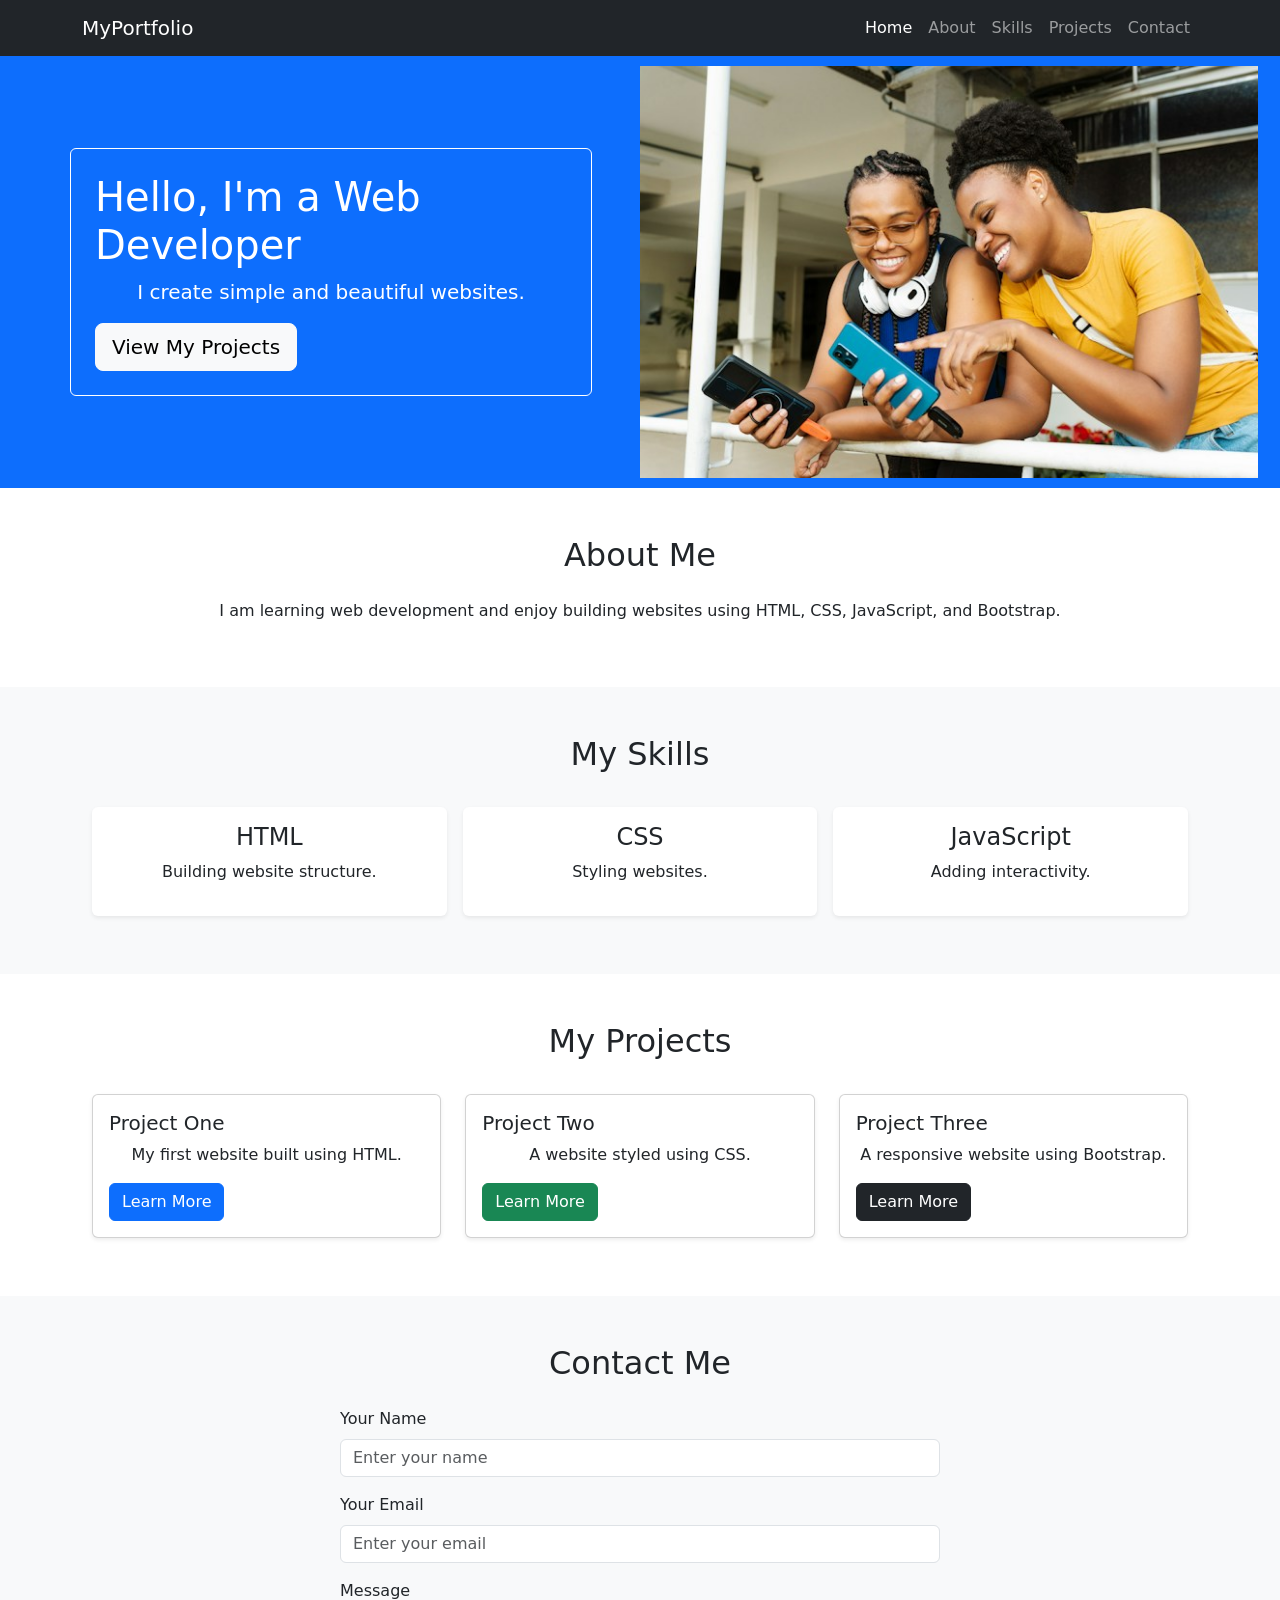
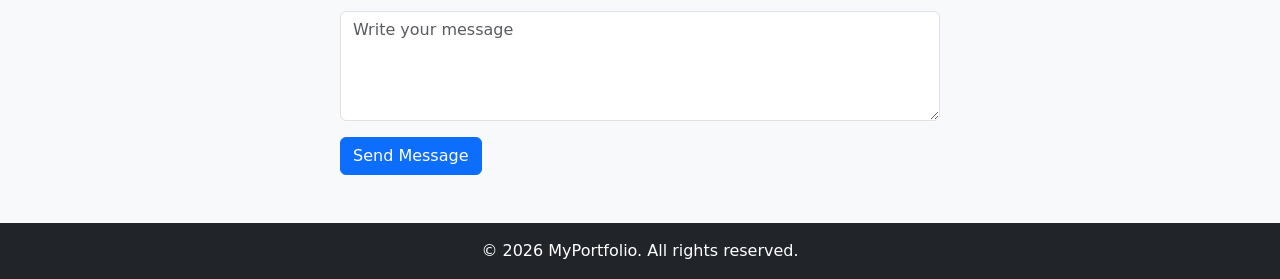
==== bootstrap.html @ c965dfdf "bootstrap" ====
<!DOCTYPE html>
<html lang="en">

<head>
    <meta charset="UTF-8">
    <meta name="viewport" content="width=device-width, initial-scale=1.0">
    <title>My Portfolio</title>
    <link rel="stylesheet" href="css/styles.css">

    <!-- Bootstrap CSS -->
    <link href="https://cdn.jsdelivr.net/npm/bootstrap@5.3.8/dist/css/bootstrap.min.css" rel="stylesheet">
</head>

<body>
    <!-- Navigation Bar -->
    <nav class="navbar navbar-expand-lg navbar-dark bg-dark ">
        <div class="container">
            <a class="navbar-brand" href="#">MyPortfolio</a>

            <button class="navbar-toggler" type="button" data-bs-toggle="collapse" data-bs-target="#navbarMenu"
                aria-controls="navbarMenu" aria-expanded="false" aria-label="Toggle navigation">
                <span class="navbar-toggler-icon"></span>
            </button>

            <div class="collapse navbar-collapse" id="navbarMenu">
                <ul class="navbar-nav ms-auto">
                    <li class="nav-item">
                        <a class="nav-link active" href="#home">Home</a>
                    </li>
                    <li class="nav-item">
                        <a class="nav-link" href="#about">About</a>
                    </li>
                    <li class="nav-item">
                        <a class="nav-link" href="#skills">Skills</a>
                    </li>
                    <li class="nav-item">
                        <a class="nav-link" href="#projects">Projects</a>
                    </li>
                    <li class="nav-item">
                        <a class="nav-link" href="#contact">Contact</a>
                    </li>
                </ul>
            </div>
        </div>
    </nav>
    <!-- Home Section -->
<section id="home" class="bg-primary text-white">
    <div class="container-fluid">
        <div class="row g-0">   
            <!-- Left: content -->
            <div class="col-md-6 p-4 p-md-5 d-flex align-items-center">
                <div class="border border-white rounded p-4 w-100">
                    <h1>Hello, I'm a Web Developer</h1>
                    <p class="lead">I create simple and beautiful websites.</p>
                    <a href="#projects" class="btn btn-light btn-lg">View My Projects</a>
                </div>
            </div>
            <!-- Right: image -->
            <div class="col-md-6">
                <img src="images/sandisk-_t15AWPJNmg-unsplash.jpg" alt="Web developer workspace" class="w-100 h-100"
                    style="object-fit: cover; min-height: 300px;">
            </div>
        </div>
    </div>
</section>

    <!-- About Section -->
    <section id="about" class="container py-5">
        <h2 class="text-center mb-4">About Me</h2>
        <p class="text-center">
            I am learning web development and enjoy building websites
            using HTML, CSS, JavaScript, and Bootstrap.
        </p>
    </section>

    <!-- Skills Section -->
    <section id="skills" class="bg-light py-5">
        <div class="container">
            <h2 class="text-center mb-4">My Skills</h2>
            <div class="row text-center g-3">
                <div class="col-md-4">
                    <div class="p-3 bg-white shadow-sm rounded">
                        <h4>HTML</h4>
                        <p>Building website structure.</p>
                    </div>
                </div>

                <div class="col-md-4">
                    <div class="p-3 bg-white shadow-sm rounded">
                        <h4>CSS</h4>
                        <p>Styling websites.</p>
                    </div>
                </div>

                <div class="col-md-4">
                    <div class="p-3 bg-white shadow-sm rounded">
                        <h4>JavaScript</h4>
                        <p>Adding interactivity.</p>
                    </div>
                </div>
            </div>
        </div>
    </section>

    <!-- Projects Section -->
    <section id="projects" class="container py-5">
        <h2 class="text-center mb-4">My Projects</h2>

        <div class="row g-4">
            <div class="col-md-4">
                <div class="card h-100 shadow-sm">
                    <div class="card-body">
                        <h5 class="card-title">Project One</h5>
                        <p class="card-text">
                            My first website built using HTML.
                        </p>
                        <a href="#" class="btn btn-primary">Learn More</a>
                    </div>
                </div>
            </div>

            <div class="col-md-4">
                <div class="card h-100 shadow-sm">
                    <div class="card-body">
                        <h5 class="card-title">Project Two</h5>
                        <p class="card-text">
                            A website styled using CSS.
                        </p>
                        <a href="#" class="btn btn-success">Learn More</a>
                    </div>
                </div>
            </div>

            <div class="col-md-4">
                <div class="card h-100 shadow-sm">
                    <div class="card-body">
                        <h5 class="card-title">Project Three</h5>
                        <p class="card-text">
                            A responsive website using Bootstrap.
                        </p>
                        <a href="#" class="btn btn-dark">Learn More</a>
                    </div>
                </div>
            </div>
        </div>
    </section>

    <!-- Contact Section -->
    <section id="contact" class="bg-light py-5">
        <div class="container">
            <h2 class="text-center mb-4">Contact Me</h2>

            <form class="mx-auto" style="max-width: 600px;">
                <div class="mb-3">
                    <label for="name" class="form-label">Your Name</label>
                    <input type="text" class="form-control" id="name" placeholder="Enter your name">
                </div>

                <div class="mb-3">
                    <label for="email" class="form-label">Your Email</label>
                    <input type="email" class="form-control" id="email" placeholder="Enter your email">
                </div>

                <div class="mb-3">
                    <label for="message" class="form-label">Message</label>
                    <textarea class="form-control" id="message" rows="4" placeholder="Write your message"></textarea>
                </div>

                <button type="submit" class="btn btn-primary">
                    Send Message
                </button>
            </form>
        </div>
    </section>

    <!-- Footer -->
    <footer class="bg-dark text-white text-center p-3">
        <p class="mb-0">&copy; 2026 MyPortfolio. All rights reserved.</p>
    </footer>
    <!-- Bootstrap JavaScript -->
    <script src="https://cdn.jsdelivr.net/npm/bootstrap@5.3.8/dist/js/bootstrap.bundle.min.js"></script>
</body>

</html>
---- css/styles.css ----
* {
    margin: 0;
    padding: 0;
}

.row {
    display: flex;
    padding: 10px;
    justify-content: space-between;
}

.col {
    width: 23%;
    padding: 10px;
    border: 1px solid #ccc;
}

p {
    text-align: center;
}

/* Media Queries */
/* media devices-tablets */

@media screen and (min-width: 768px) and (max-width: 1023px) {
    .row {
        flex-wrap: wrap;
    }

    .col {
        width: 48%;
    }

    p {
        color: yellowgreen;
    }
}

@media screen and (max-width: 767px) {
    .row {
        flex-wrap: wrap;
    }

    .col {
        width: 100%;
    }

    p {
        color: chocolate;
    }
}

.about-section {
    background-image:
        linear-gradient(rgba(0, 0, 0, 0.6), rgba(0, 0, 0, 0.6)),
        url("images/your-image.jpg");
    background-size: cover;
    background-position: center;
    background-repeat: no-repeat;
    min-height: 60vh;
    display: flex;
    align-items: center;
}
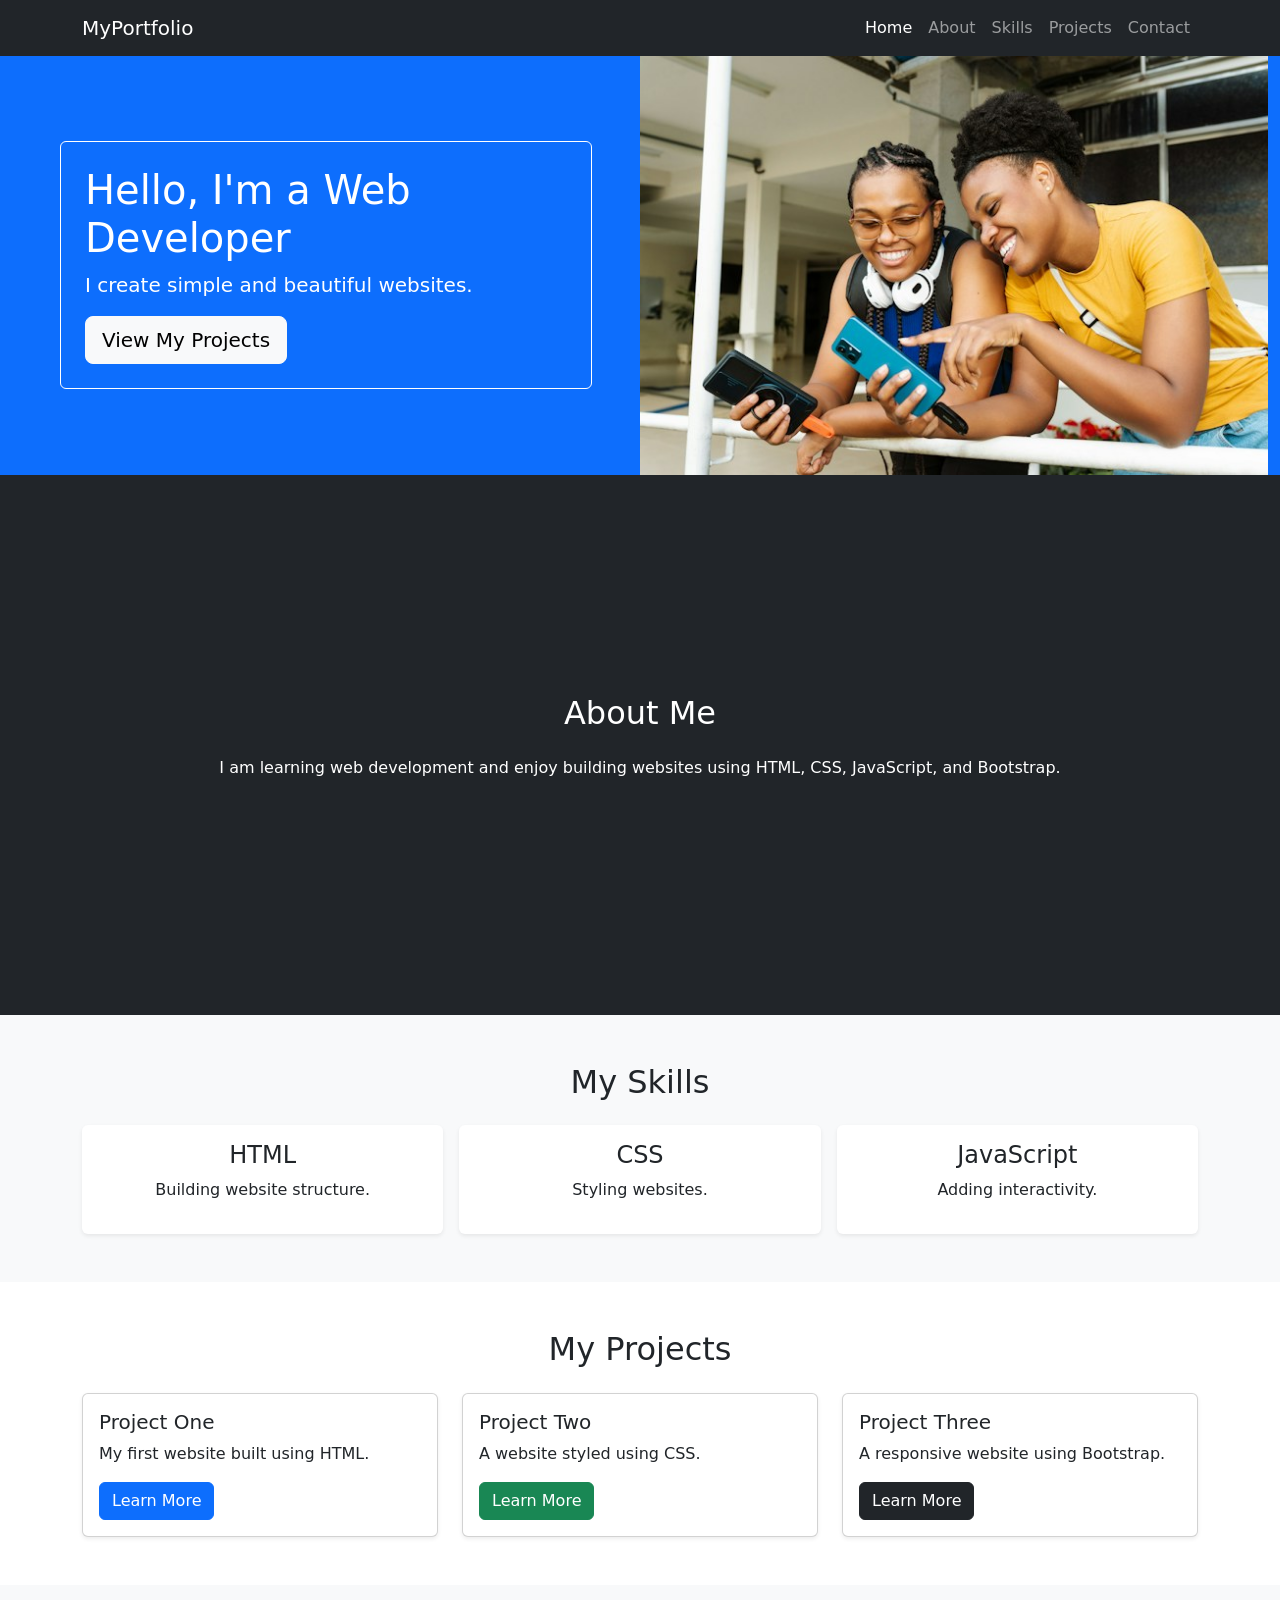
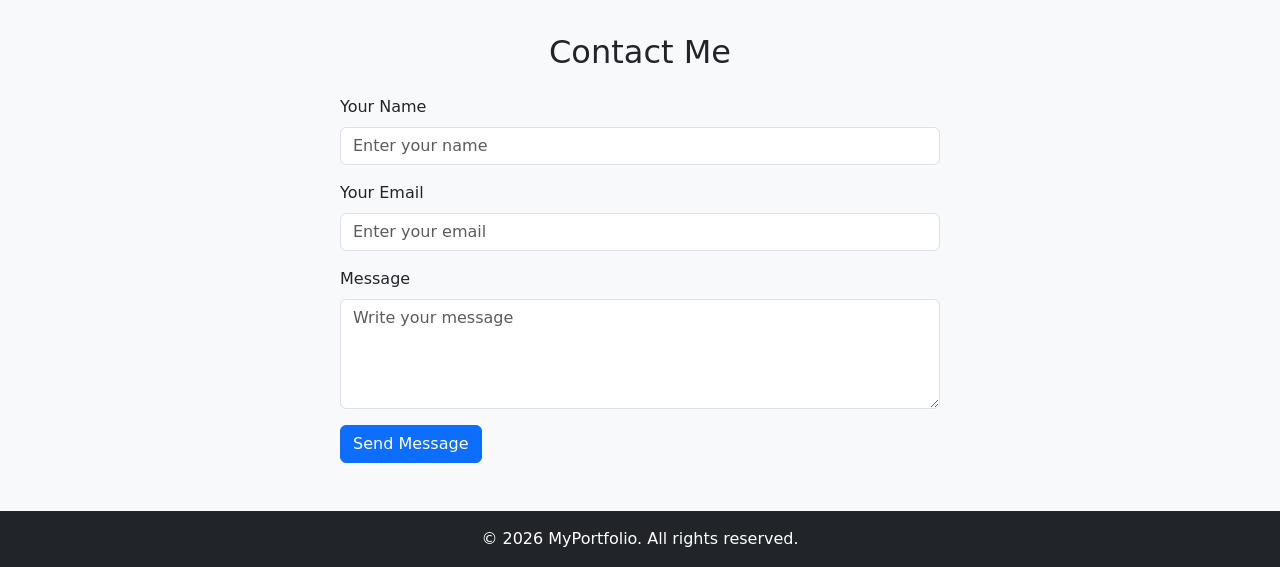
==== commit d4f9c125: "Responsive layout" ====
--- a/bootstrap.html
+++ b/bootstrap.html
@@ -5,7 +5,7 @@
     <meta charset="UTF-8">
     <meta name="viewport" content="width=device-width, initial-scale=1.0">
     <title>My Portfolio</title>
-    <link rel="stylesheet" href="css/styles.css">
+    <link rel="stylesheet" href="css/bstrap.css">
 
     <!-- Bootstrap CSS -->
     <link href="https://cdn.jsdelivr.net/npm/bootstrap@5.3.8/dist/css/bootstrap.min.css" rel="stylesheet">
@@ -25,7 +25,7 @@
             <div class="collapse navbar-collapse" id="navbarMenu">
                 <ul class="navbar-nav ms-auto">
                     <li class="nav-item">
-                        <a class="nav-link active" href="#home">Home</a>
+                        <a class="nav-link active" href="bootstrap.html">Home</a>
                     </li>
                     <li class="nav-item">
                         <a class="nav-link" href="#about">About</a>
@@ -65,12 +65,14 @@
 </section>
 
     <!-- About Section -->
-    <section id="about" class="container py-5">
-        <h2 class="text-center mb-4">About Me</h2>
-        <p class="text-center">
-            I am learning web development and enjoy building websites
-            using HTML, CSS, JavaScript, and Bootstrap.
-        </p>
+    <section id="about" class="about-section bg-dark text-white py-5">
+        <div class="container">
+            <h2 class="text-center mb-4">About Me</h2>
+            <p class="text-center">
+                I am learning web development and enjoy building websites
+                using HTML, CSS, JavaScript, and Bootstrap.
+            </p>
+        </div>
     </section>
 
     <!-- Skills Section -->
--- a/css/bstrap.css
+++ b/css/bstrap.css
@@ -0,0 +1,9 @@
+ .about-section {
+     background-image:url("images/bobby-thapa-jeTTWNou5AM-unsplash.jpg");
+     background-size: cover;
+     background-position: center;
+     background-repeat: no-repeat;
+     min-height: 60vh;
+     display: flex;
+     align-items: center;
+ }
